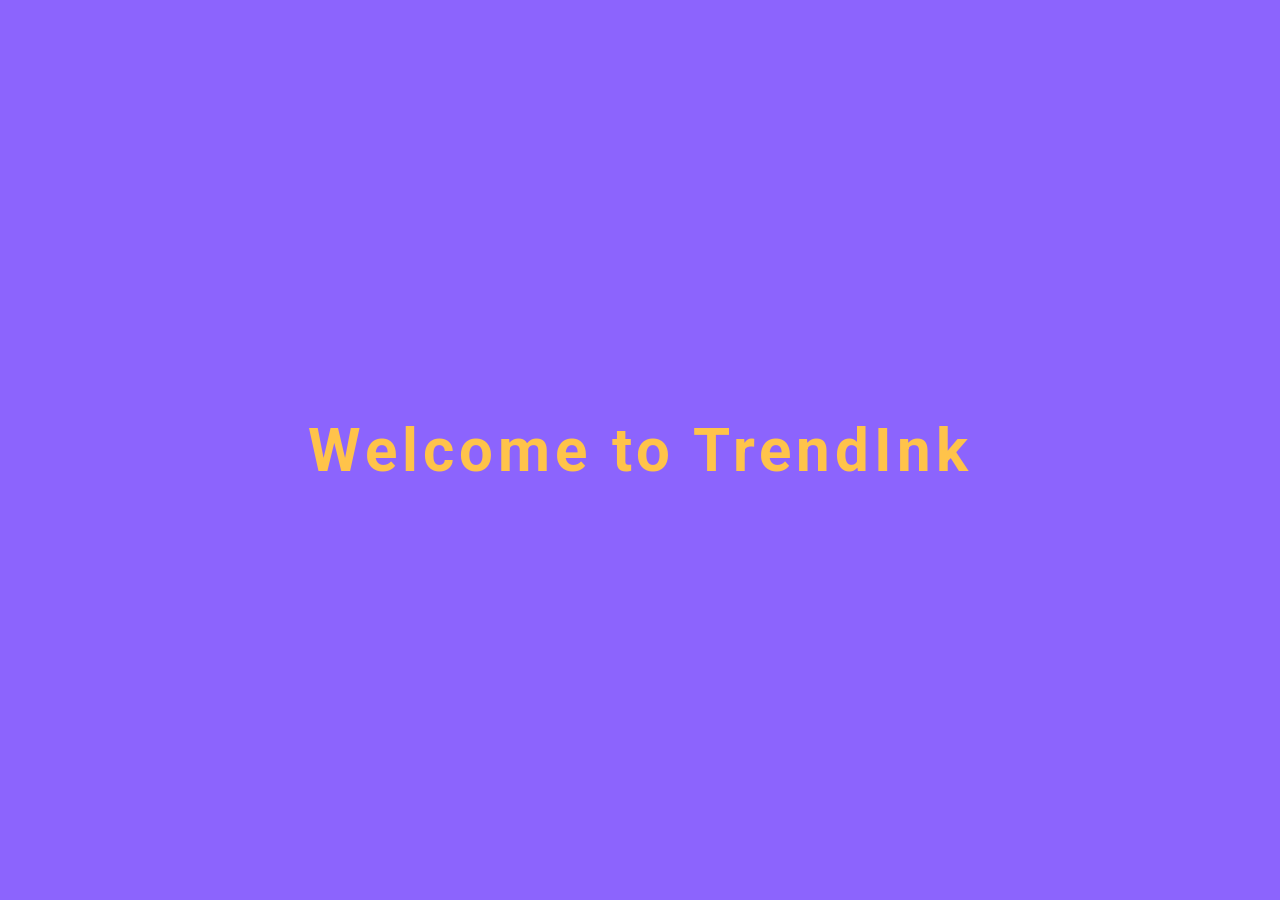
==== index.html @ 31c249dc "Rename TrendInkStore.HTML to index.html" ====
<!DOCTYPE html>
<html lang="en">
<head>
    <link rel="preconnect" href="https://fonts.googleapis.com">
    <link rel="preconnect" href="https://fonts.gstatic.com" crossorigin>
    <link href="https://fonts.googleapis.com/css2?family=Roboto:ital@0;1&display=swap" rel="stylesheet">
    <title>TrendInk.com</title>
    <link rel="stylesheet" href="TrendInkStoreStyle.css"/>
</head>
<body>
    <div class="header">
        <div class="in-header">
            <img class="logo" src="images/3dgifmaker61453.gif"/>
            <div class="Home">
                <a href="TrendInkStore.HTML">Home</a>
            </div>
            <div class="Shop">
                <a href="Shop.HTML">Shop</a>
            </div> 
            <div class="Contact">
                <a href="Contact.HTML">Contact</a>
            </div>
            <div class="About-us">

                <a href="AboutUs.HTML">About us</a>
            </div>
        </div>
        <div class="Sign-in">
            <button >Sign in</button>
        </div>
        
    </div>
    <div class="Footer">
        <img src="images/2509_6PM_AW25_CAMPAGN_LOOK_02_2828_Kopie.webp"
        width="1863"/>
        <div class="logo-foto">
            <img src="images/3dgifmaker61453.gif" width="200"/>
        </div>
        <div class="breaks">
            <br>
            <br>
            <br>
        </div>
        
        <div class="Subscribe">
            <input placeholder="   type your E-Mail:"/>
            <button>Subscribe</button>
       </div>
       <div class="break-end">
            <br>
            <br>
        </div>

    </div>
    <div class="intro-loader">
        <h1 class="name">Welcome to TrendInk</h1>
        <script src="TrendInkStore.js" defer></script>
    </div>

</body>
</html>
---- TrendInkStoreStyle.css ----
body{
    margin: 0px;
   font-family: 'Roboto', sans-serif;
}
.header{
    background-color: rgb(140, 100, 253);border-bottom: 1px black solid;
    display: flex;
    justify-content: space-between;
    align-items: center;
    padding-right: 10px;
    position: sticky;
    top: 0;
}
.in-header{
    display: flex; 
    align-items: center;
}
.logo{
    width: 100px; ;
}

.Home a {
    
    border-radius: 20px;
    
    padding:  5px 10px;
    color: rgb(240, 172, 15);
}
.Home a:hover{
    background-color: rgb(154, 118, 252);
}
.Shop a {
    border-radius: 20px;
    text-decoration: none;
    padding:  5px 10px;
    color: rgb(240, 172, 15);
}
.Shop a:hover{
    background-color: rgb(154, 118, 252);
}
.Contact a {
    border-radius: 20px;
    text-decoration: none;
    padding:  5px 10px;
    color: rgb(240, 172, 15);
}
.Contact a:hover{
    background-color: rgb(154, 118, 252);
}
.About-us a {
    border-radius: 20px;
    text-decoration: none;
    padding:  5px 10px;
    color: rgb(240, 172, 15);
}
.About-us a:hover{
    background-color: rgb(154, 118, 252);
}
.Sign-in button{
    font-family: 'Roboto', sans-serif;
    border: none;
    padding: 5px 10px;
    border-radius: 20px;
    background-color: rgb(255, 195, 74);
}

.Sign-in button:hover{
    background-color: rgb(255, 221, 154); 
}
.Subscribe{
    background-color:rgb(140, 100, 253) ;
    align-items: center;
}
.Subscribe input{
    font-family: 'Roboto', sans-serif;
    font-size: large;
    margin-left: 656px ;
    padding: 10px 350px 10px 0px;
    border-radius: 20px;
    background-color: rgb(255, 195, 74);
    padding-left:10px ;
}
.breaks {
    background-color:rgb(140, 100, 253);
}
.break-end {
    background-color:rgb(140, 100, 253) ;
}
.Footer{
    padding: 0px;
    margin: 0px;
    background-color: rgb(140, 100, 253);border-bottom: 20px rgb(140, 100, 253)solid;
}
.Subscribe button{
    font-family: 'Roboto', sans-serif;
    border: none;
    padding: 15px 10px 15px 10px;
    border-radius: 20px;
    background-color: rgb(255, 195, 74);
}
.logo-foto{
    position:absolute;
    right: 961px;
    left: 850px;
    top: 600px;
}
.intro-loader{
    position: fixed;
    top: 0;
    left: 0;
    width: 100%;
    height: 100vh;
    background-color:rgb(140, 100, 253) ;
    display: flex;
    justify-content: center;
    align-items: center;
    z-index: 9999;
    transition: 1s;

}
.name{
    color:rgb(255, 195, 74) ;
    font-size: 60px;
    letter-spacing: 5px;
    opacity: 0;
    transform: translateY(40px);
    transition: 1s;
    
}
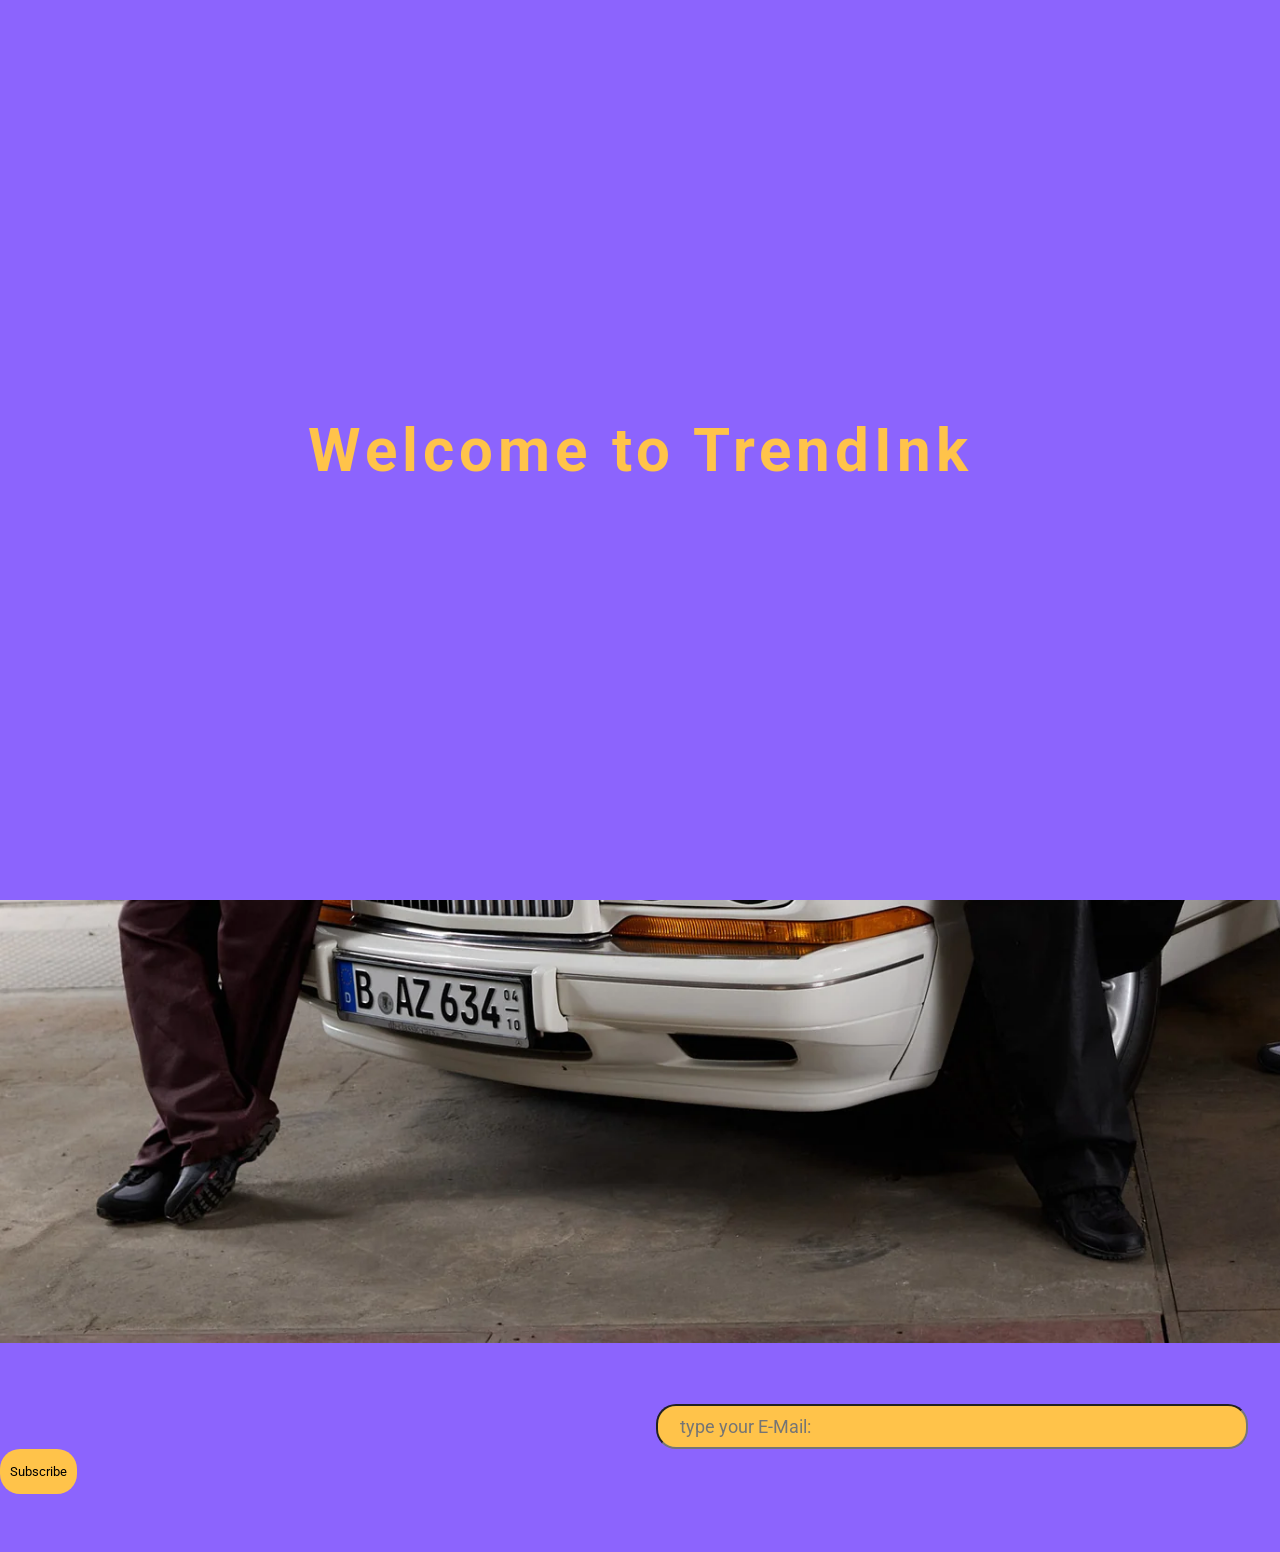
==== commit 7f1f9cbe: "Update index.html" ====
--- a/index.html
+++ b/index.html
@@ -10,7 +10,7 @@
 <body>
     <div class="header">
         <div class="in-header">
-            <img class="logo" src="images/3dgifmaker61453.gif"/>
+            <img class="logo" src="3dgifmaker61453.gif"/>
             <div class="Home">
                 <a href="TrendInkStore.HTML">Home</a>
             </div>
@@ -31,10 +31,10 @@
         
     </div>
     <div class="Footer">
-        <img src="images/2509_6PM_AW25_CAMPAGN_LOOK_02_2828_Kopie.webp"
+        <img src="2509_6PM_AW25_CAMPAGN_LOOK_02_2828_Kopie.webp"
         width="1863"/>
         <div class="logo-foto">
-            <img src="images/3dgifmaker61453.gif" width="200"/>
+            <img src="3dgifmaker61453.gif" width="200"/>
         </div>
         <div class="breaks">
             <br>
